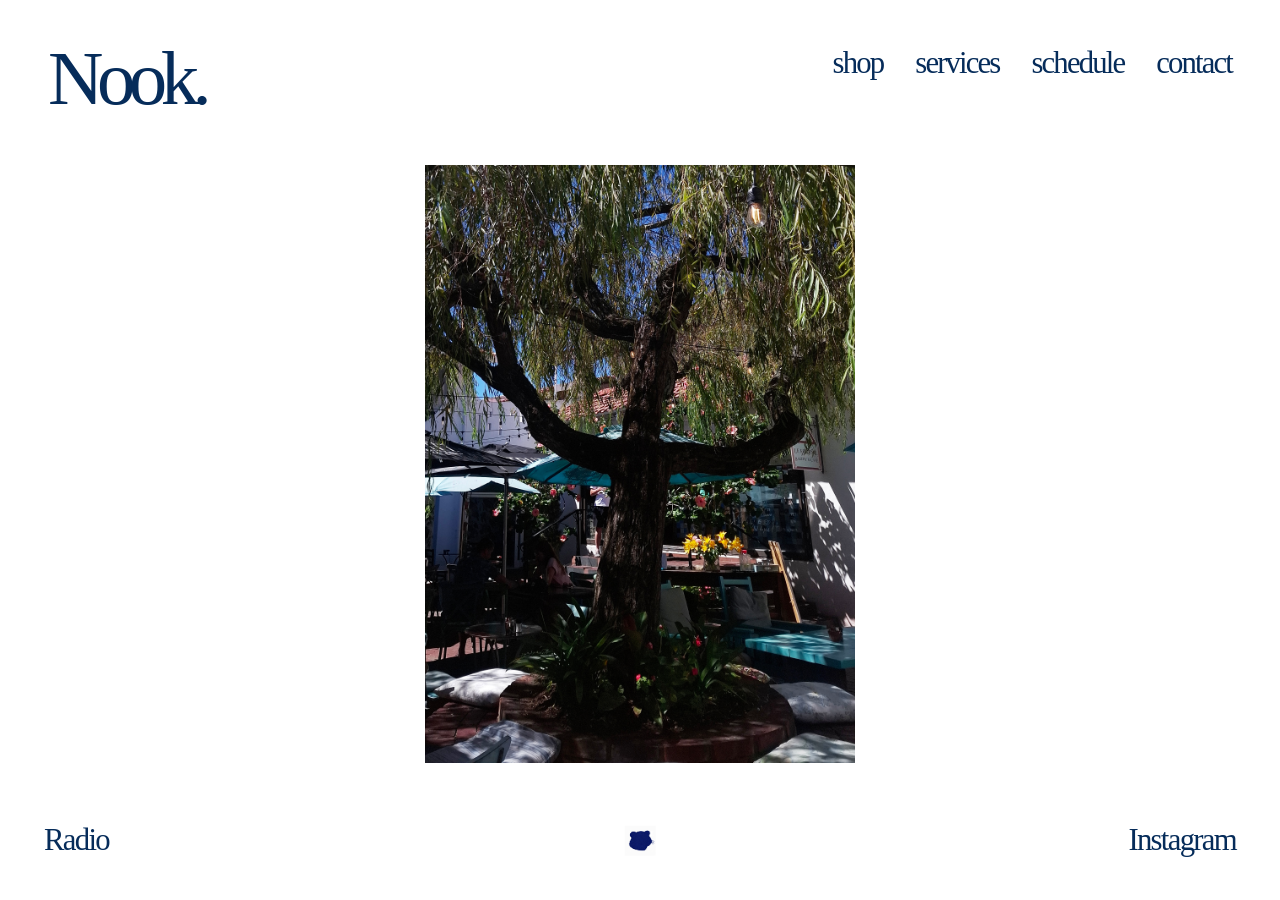
==== index.html @ ecacd4f0 "Bump CSS cache for mobile close icon" ====
<!doctype html><html lang="en"><head><meta charset="utf-8"><meta name="viewport" content="width=device-width, initial-scale=1"><title>Nook</title><link rel="stylesheet" href="nook.css?v=18"></head><body><main class="site-shell"><header class="site-header"><a class="brand" href="index.html">Nook.</a><nav class="top-menu"><a href="shop.html">shop</a><a href="services.html">services</a><a href="schedule.html">schedule</a><a href="contact.html">contact</a></nav><details class="mobile-nav"><summary><span></span><span></span></summary><div class="mobile-panel"><div><a href="shop.html">shop</a><a href="services.html">services</a><a href="schedule.html">schedule</a><a href="contact.html">contact</a></div></div></details></header><section class="hero"><div class="hero-frame"><img class="hero-photo" src="assets/nook-courtyard.jpeg" alt="Courtyard tree"></div></section><footer class="site-footer"><a href="#">Radio</a><a class="footer-logo-link" href="index.html" aria-label="Nook home"><img class="footer-logo" src="assets/logo.jpg" alt="Nook logo"></a><a href="#">Instagram</a></footer></main></body></html>
---- nook.css ----
:root{--blue:#062c5a;--paper:#fff}*{box-sizing:border-box}html,body{margin:0;width:100%;height:100%;overflow:hidden}body{font-family:Georgia,'Times New Roman',serif;background:var(--paper);color:var(--blue)}a{color:inherit;text-decoration:none}.site-shell{position:relative;width:100vw;height:100svh;background:#fff;overflow:hidden}.site-header{position:fixed;z-index:40;top:0;left:0;right:0;display:flex;justify-content:space-between;align-items:flex-start;padding:clamp(24px,4vw,48px)}.brand{font-size:clamp(48px,6vw,84px);line-height:.82;letter-spacing:-.085em;font-weight:400}.top-menu{display:flex;gap:clamp(22px,2.5vw,40px);font-size:clamp(24px,2.4vw,36px);line-height:1;letter-spacing:-.06em}.mobile-nav{display:none}.hero{position:absolute;inset:0;display:grid;place-items:center;padding:120px 24px 92px}.hero-frame{position:relative;z-index:1;width:min(42vw,430px);min-width:285px;aspect-ratio:.72}.hero-photo{width:100%;height:100%;object-fit:cover;display:block}.site-footer{position:fixed;z-index:40;left:0;right:0;bottom:0;display:flex;justify-content:space-between;align-items:center;padding:clamp(24px,4vw,44px);font-size:clamp(22px,2.4vw,34px);line-height:1;letter-spacing:-.055em}.footer-logo-link{position:absolute;left:50%;top:50%;transform:translate(-50%,-50%);display:block;line-height:0}.footer-logo{display:block;width:clamp(24px,2.4vw,36px);height:auto}.page-title{position:absolute;inset:0;display:grid;place-items:center;text-align:center}.page-title h1{margin:0;font-size:clamp(86px,18vw,260px);line-height:.82;letter-spacing:-.105em;font-weight:400}@media(max-width:760px){.site-header{padding:26px 28px}.brand{font-size:34px}.top-menu{display:none}.mobile-nav{display:block;position:fixed;z-index:70;top:28px;right:34px}.mobile-nav summary{list-style:none;width:28px;height:28px;cursor:pointer;position:relative;z-index:90}.mobile-nav[open] summary{position:fixed;top:28px;right:34px}.mobile-nav summary::-webkit-details-marker{display:none}.mobile-nav summary span{position:absolute;left:0;width:28px;height:1.5px;background:var(--blue);transform-origin:center;transition:transform .18s ease,top .18s ease}.mobile-nav summary span:first-child{top:9px}.mobile-nav summary span:last-child{top:18px}.mobile-nav[open] summary span:first-child{top:14px;transform:rotate(45deg)}.mobile-nav[open] summary span:last-child{top:14px;transform:rotate(-45deg)}.mobile-panel{position:fixed;z-index:60;inset:0;display:grid;place-items:center;background:#fff;text-align:center}.mobile-panel a{display:block;font-size:clamp(42px,11vw,68px);line-height:1.08;letter-spacing:-.075em;margin:.12em 0}.hero{padding:110px 20px 88px}.hero-frame{width:42vw;min-width:0;max-width:230px}.site-footer{padding:28px 30px;font-size:16px}.footer-logo{width:22px}}
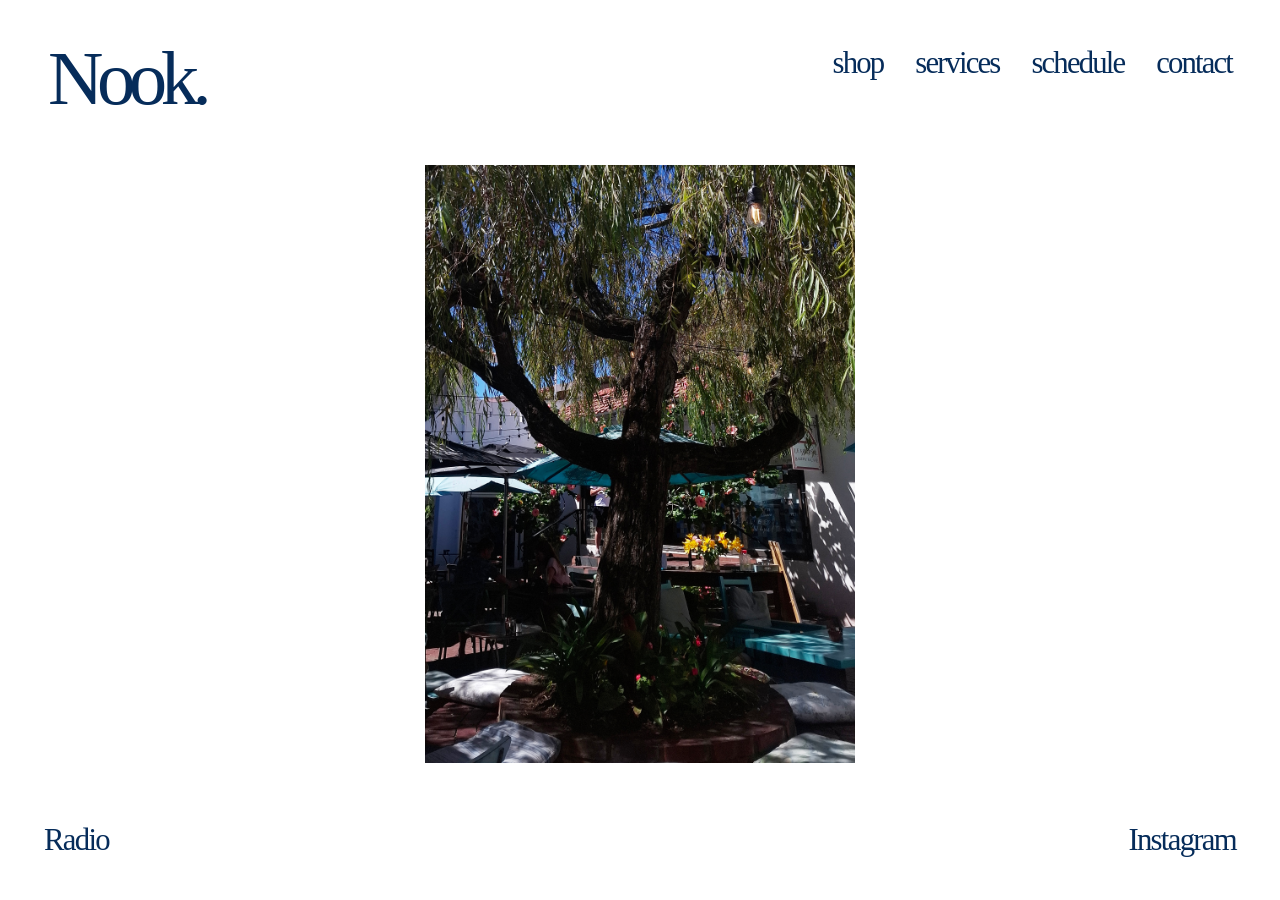
==== commit 86bf70d0: "Update mobile menu logo" ====
--- a/index.html
+++ b/index.html
@@ -1 +1 @@
-<!doctype html><html lang="en"><head><meta charset="utf-8"><meta name="viewport" content="width=device-width, initial-scale=1"><title>Nook</title><link rel="stylesheet" href="nook.css?v=18"></head><body><main class="site-shell"><header class="site-header"><a class="brand" href="index.html">Nook.</a><nav class="top-menu"><a href="shop.html">shop</a><a href="services.html">services</a><a href="schedule.html">schedule</a><a href="contact.html">contact</a></nav><details class="mobile-nav"><summary><span></span><span></span></summary><div class="mobile-panel"><div><a href="shop.html">shop</a><a href="services.html">services</a><a href="schedule.html">schedule</a><a href="contact.html">contact</a></div></div></details></header><section class="hero"><div class="hero-frame"><img class="hero-photo" src="assets/nook-courtyard.jpeg" alt="Courtyard tree"></div></section><footer class="site-footer"><a href="#">Radio</a><a class="footer-logo-link" href="index.html" aria-label="Nook home"><img class="footer-logo" src="assets/logo.jpg" alt="Nook logo"></a><a href="#">Instagram</a></footer></main></body></html>+<!doctype html><html lang="en"><head><meta charset="utf-8"><meta name="viewport" content="width=device-width, initial-scale=1"><title>Nook</title><link rel="stylesheet" href="nook.css?v=20"></head><body><main class="site-shell"><header class="site-header"><a class="brand" href="index.html">Nook.</a><nav class="top-menu"><a href="shop.html">shop</a><a href="services.html">services</a><a href="schedule.html">schedule</a><a href="contact.html">contact</a></nav><details class="mobile-nav"><summary><span></span><span></span></summary><div class="mobile-panel"><div><a href="shop.html">shop</a><a href="services.html">services</a><a href="schedule.html">schedule</a><a href="contact.html">contact</a><a class="mobile-menu-logo-link" href="index.html"><img class="mobile-menu-logo" src="assets/logo.jpg" alt="Nook logo"></a></div></div></details></header><section class="hero"><div class="hero-frame"><img class="hero-photo" src="assets/nook-courtyard.jpeg" alt="Courtyard tree"></div></section><footer class="site-footer"><a href="https://open.spotify.com/playlist/16JscrE5pxW6NPF13rbx9f">Radio</a><a href="https://www.instagram.com/nookplett">Instagram</a></footer></main></body></html>
--- a/nook.css
+++ b/nook.css
@@ -1 +1 @@
-:root{--blue:#062c5a;--paper:#fff}*{box-sizing:border-box}html,body{margin:0;width:100%;height:100%;overflow:hidden}body{font-family:Georgia,'Times New Roman',serif;background:var(--paper);color:var(--blue)}a{color:inherit;text-decoration:none}.site-shell{position:relative;width:100vw;height:100svh;background:#fff;overflow:hidden}.site-header{position:fixed;z-index:40;top:0;left:0;right:0;display:flex;justify-content:space-between;align-items:flex-start;padding:clamp(24px,4vw,48px)}.brand{font-size:clamp(48px,6vw,84px);line-height:.82;letter-spacing:-.085em;font-weight:400}.top-menu{display:flex;gap:clamp(22px,2.5vw,40px);font-size:clamp(24px,2.4vw,36px);line-height:1;letter-spacing:-.06em}.mobile-nav{display:none}.hero{position:absolute;inset:0;display:grid;place-items:center;padding:120px 24px 92px}.hero-frame{position:relative;z-index:1;width:min(42vw,430px);min-width:285px;aspect-ratio:.72}.hero-photo{width:100%;height:100%;object-fit:cover;display:block}.site-footer{position:fixed;z-index:40;left:0;right:0;bottom:0;display:flex;justify-content:space-between;align-items:center;padding:clamp(24px,4vw,44px);font-size:clamp(22px,2.4vw,34px);line-height:1;letter-spacing:-.055em}.footer-logo-link{position:absolute;left:50%;top:50%;transform:translate(-50%,-50%);display:block;line-height:0}.footer-logo{display:block;width:clamp(24px,2.4vw,36px);height:auto}.page-title{position:absolute;inset:0;display:grid;place-items:center;text-align:center}.page-title h1{margin:0;font-size:clamp(86px,18vw,260px);line-height:.82;letter-spacing:-.105em;font-weight:400}@media(max-width:760px){.site-header{padding:26px 28px}.brand{font-size:34px}.top-menu{display:none}.mobile-nav{display:block;position:fixed;z-index:70;top:28px;right:34px}.mobile-nav summary{list-style:none;width:28px;height:28px;cursor:pointer;position:relative;z-index:90}.mobile-nav[open] summary{position:fixed;top:28px;right:34px}.mobile-nav summary::-webkit-details-marker{display:none}.mobile-nav summary span{position:absolute;left:0;width:28px;height:1.5px;background:var(--blue);transform-origin:center;transition:transform .18s ease,top .18s ease}.mobile-nav summary span:first-child{top:9px}.mobile-nav summary span:last-child{top:18px}.mobile-nav[open] summary span:first-child{top:14px;transform:rotate(45deg)}.mobile-nav[open] summary span:last-child{top:14px;transform:rotate(-45deg)}.mobile-panel{position:fixed;z-index:60;inset:0;display:grid;place-items:center;background:#fff;text-align:center}.mobile-panel a{display:block;font-size:clamp(42px,11vw,68px);line-height:1.08;letter-spacing:-.075em;margin:.12em 0}.hero{padding:110px 20px 88px}.hero-frame{width:42vw;min-width:0;max-width:230px}.site-footer{padding:28px 30px;font-size:16px}.footer-logo{width:22px}}+:root{--blue:#062c5a;--paper:#fff}*{box-sizing:border-box}html,body{margin:0;width:100%;height:100%;overflow:hidden}body{font-family:Georgia,'Times New Roman',serif;background:var(--paper);color:var(--blue)}a{color:inherit;text-decoration:none}.site-shell{position:relative;width:100vw;height:100svh;background:#fff;overflow:hidden}.site-header{position:fixed;z-index:40;top:0;left:0;right:0;display:flex;justify-content:space-between;align-items:flex-start;padding:clamp(24px,4vw,48px)}.brand{font-size:clamp(48px,6vw,84px);line-height:.82;letter-spacing:-.085em;font-weight:400}.top-menu{display:flex;gap:clamp(22px,2.5vw,40px);font-size:clamp(24px,2.4vw,36px);line-height:1;letter-spacing:-.06em}.mobile-nav{display:none}.hero{position:absolute;inset:0;display:grid;place-items:center;padding:120px 24px 92px}.hero-frame{position:relative;z-index:1;width:min(42vw,430px);min-width:285px;aspect-ratio:.72}.hero-photo{width:100%;height:100%;object-fit:cover;display:block}.site-footer{position:fixed;z-index:40;left:0;right:0;bottom:0;display:flex;justify-content:space-between;align-items:center;padding:clamp(24px,4vw,44px);font-size:clamp(22px,2.4vw,34px);line-height:1;letter-spacing:-.055em}.page-title{position:absolute;inset:0;display:grid;place-items:center;text-align:center}.page-title h1{margin:0;font-size:clamp(86px,18vw,260px);line-height:.82;letter-spacing:-.105em;font-weight:400}@media(max-width:760px){.site-header{padding:28px 30px}.brand{font-size:34px}.top-menu{display:none}.mobile-nav{display:block;position:fixed;z-index:70;top:28px;right:30px}.mobile-nav summary{list-style:none;width:28px;height:28px;cursor:pointer;position:relative;z-index:90}.mobile-nav[open] summary{position:fixed;top:28px;right:30px}.mobile-nav summary::-webkit-details-marker{display:none}.mobile-nav summary span{position:absolute;left:0;width:28px;height:1.5px;background:var(--blue);transform-origin:center;transition:transform .18s ease,top .18s ease}.mobile-nav summary span:first-child{top:9px}.mobile-nav summary span:last-child{top:18px}.mobile-nav[open] summary span:first-child{top:14px;transform:rotate(45deg)}.mobile-nav[open] summary span:last-child{top:14px;transform:rotate(-45deg)}.mobile-panel{position:fixed;z-index:60;inset:0;display:grid;place-items:center;background:#fff;text-align:center}.mobile-panel a{display:block;font-size:clamp(42px,11vw,68px);line-height:1.08;letter-spacing:-.075em;margin:.12em 0}.mobile-panel .mobile-menu-logo-link{display:inline-block;font-size:0;line-height:0;letter-spacing:0;margin:30px 0 0}.mobile-menu-logo{display:block;width:26px;height:auto}.hero{padding:110px 20px 88px}.hero-frame{width:42vw;min-width:0;max-width:230px}.site-footer{padding:28px 30px;font-size:16px}}
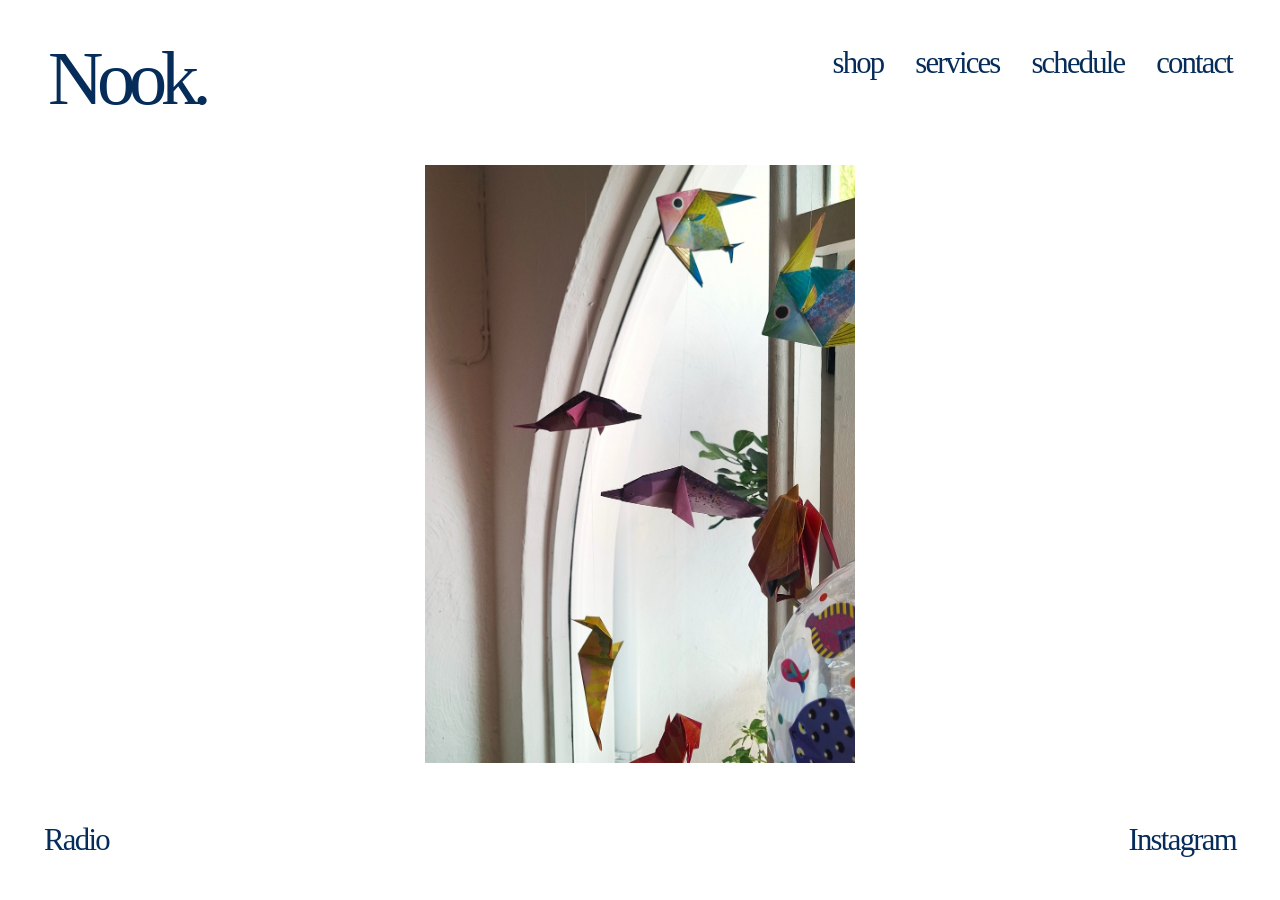
==== commit 6d9ea28a: "Cycle landing hero images" ====
--- a/index.html
+++ b/index.html
@@ -1 +1 @@
-<!doctype html><html lang="en"><head><meta charset="utf-8"><meta name="viewport" content="width=device-width, initial-scale=1"><title>Nook</title><link rel="stylesheet" href="nook.css?v=20"></head><body><main class="site-shell"><header class="site-header"><a class="brand" href="index.html">Nook.</a><nav class="top-menu"><a href="shop.html">shop</a><a href="services.html">services</a><a href="schedule.html">schedule</a><a href="contact.html">contact</a></nav><details class="mobile-nav"><summary><span></span><span></span></summary><div class="mobile-panel"><div><a href="shop.html">shop</a><a href="services.html">services</a><a href="schedule.html">schedule</a><a href="contact.html">contact</a><a class="mobile-menu-logo-link" href="index.html"><img class="mobile-menu-logo" src="assets/logo.jpg" alt="Nook logo"></a></div></div></details></header><section class="hero"><div class="hero-frame"><img class="hero-photo" src="assets/nook-courtyard.jpeg" alt="Courtyard tree"></div></section><footer class="site-footer"><a href="https://open.spotify.com/playlist/16JscrE5pxW6NPF13rbx9f">Radio</a><a href="https://www.instagram.com/nookplett">Instagram</a></footer></main></body></html>+<!doctype html><html lang="en"><head><meta charset="utf-8"><meta name="viewport" content="width=device-width, initial-scale=1"><title>Nook</title><link rel="stylesheet" href="nook.css?v=20"></head><body><main class="site-shell"><header class="site-header"><a class="brand" href="index.html">Nook.</a><nav class="top-menu"><a href="shop.html">shop</a><a href="services.html">services</a><a href="schedule.html">schedule</a><a href="contact.html">contact</a></nav><details class="mobile-nav"><summary><span></span><span></span></summary><div class="mobile-panel"><div><a href="shop.html">shop</a><a href="services.html">services</a><a href="schedule.html">schedule</a><a href="contact.html">contact</a><a class="mobile-menu-logo-link" href="index.html"><img class="mobile-menu-logo" src="assets/logo.jpg" alt="Nook logo"></a></div></div></details></header><section class="hero"><div class="hero-frame"><img id="hero-photo" class="hero-photo" src="assets/Hero-1.jpeg" alt="Nook courtyard"></div></section><footer class="site-footer"><a href="https://open.spotify.com/playlist/16JscrE5pxW6NPF13rbx9f">Radio</a><a href="https://www.instagram.com/nookplett">Instagram</a></footer></main><script>const heroImages=['assets/Hero-1.jpeg','assets/Hero-2.jpeg','assets/Hero-3.jpeg','assets/Hero-4.jpeg','assets/Hero-5.jpeg','assets/Hero-6.jpeg'];heroImages.forEach(src=>{const img=new Image();img.src=src;});let heroIndex=0;const heroPhoto=document.getElementById('hero-photo');setInterval(()=>{heroIndex=(heroIndex+1)%heroImages.length;heroPhoto.src=heroImages[heroIndex];},800);</script></body></html>
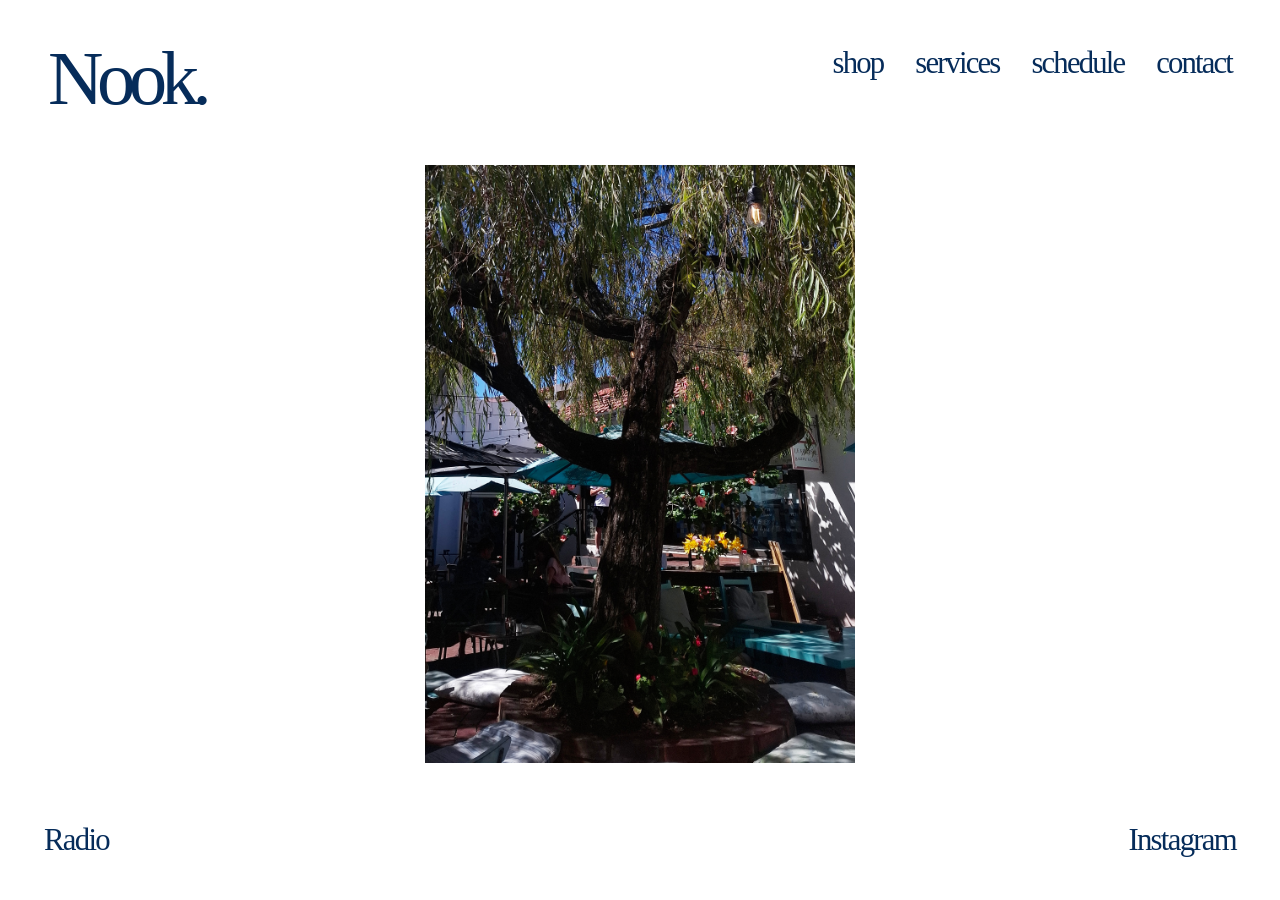
==== commit 78005885: "Slow hero image cycle to 1.5 seconds" ====
--- a/index.html
+++ b/index.html
@@ -1 +1 @@
-<!doctype html><html lang="en"><head><meta charset="utf-8"><meta name="viewport" content="width=device-width, initial-scale=1"><title>Nook</title><link rel="stylesheet" href="nook.css?v=20"></head><body><main class="site-shell"><header class="site-header"><a class="brand" href="index.html">Nook.</a><nav class="top-menu"><a href="shop.html">shop</a><a href="services.html">services</a><a href="schedule.html">schedule</a><a href="contact.html">contact</a></nav><details class="mobile-nav"><summary><span></span><span></span></summary><div class="mobile-panel"><div><a href="shop.html">shop</a><a href="services.html">services</a><a href="schedule.html">schedule</a><a href="contact.html">contact</a><a class="mobile-menu-logo-link" href="index.html"><img class="mobile-menu-logo" src="assets/logo.jpg" alt="Nook logo"></a></div></div></details></header><section class="hero"><div class="hero-frame"><img id="hero-photo" class="hero-photo" src="assets/Hero-1.jpeg" alt="Nook courtyard"></div></section><footer class="site-footer"><a href="https://open.spotify.com/playlist/16JscrE5pxW6NPF13rbx9f">Radio</a><a href="https://www.instagram.com/nookplett">Instagram</a></footer></main><script>const heroImages=['assets/Hero-1.jpeg','assets/Hero-2.jpeg','assets/Hero-3.jpeg','assets/Hero-4.jpeg','assets/Hero-5.jpeg','assets/Hero-6.jpeg'];heroImages.forEach(src=>{const img=new Image();img.src=src;});let heroIndex=0;const heroPhoto=document.getElementById('hero-photo');setInterval(()=>{heroIndex=(heroIndex+1)%heroImages.length;heroPhoto.src=heroImages[heroIndex];},800);</script></body></html>+<!doctype html><html lang="en"><head><meta charset="utf-8"><meta name="viewport" content="width=device-width, initial-scale=1"><title>Nook</title><link rel="stylesheet" href="nook.css?v=20"></head><body><main class="site-shell"><header class="site-header"><a class="brand" href="index.html">Nook.</a><nav class="top-menu"><a href="shop.html">shop</a><a href="services.html">services</a><a href="schedule.html">schedule</a><a href="contact.html">contact</a></nav><details class="mobile-nav"><summary><span></span><span></span></summary><div class="mobile-panel"><div><a href="shop.html">shop</a><a href="services.html">services</a><a href="schedule.html">schedule</a><a href="contact.html">contact</a><a class="mobile-menu-logo-link" href="index.html"><img class="mobile-menu-logo" src="assets/logo.jpg" alt="Nook logo"></a></div></div></details></header><section class="hero"><div class="hero-frame"><img id="hero-photo" class="hero-photo" src="assets/Hero-1.jpeg" alt="Nook courtyard"></div></section><footer class="site-footer"><a href="https://open.spotify.com/playlist/16JscrE5pxW6NPF13rbx9f">Radio</a><a href="https://www.instagram.com/nookplett">Instagram</a></footer></main><script>const heroImages=['assets/Hero-1.jpeg','assets/Hero-2.jpeg','assets/Hero-3.jpeg','assets/Hero-4.jpeg','assets/Hero-5.jpeg','assets/Hero-6.jpeg'];heroImages.forEach(src=>{const img=new Image();img.src=src;});let heroIndex=0;const heroPhoto=document.getElementById('hero-photo');setInterval(()=>{heroIndex=(heroIndex+1)%heroImages.length;heroPhoto.src=heroImages[heroIndex];},1500);</script></body></html>
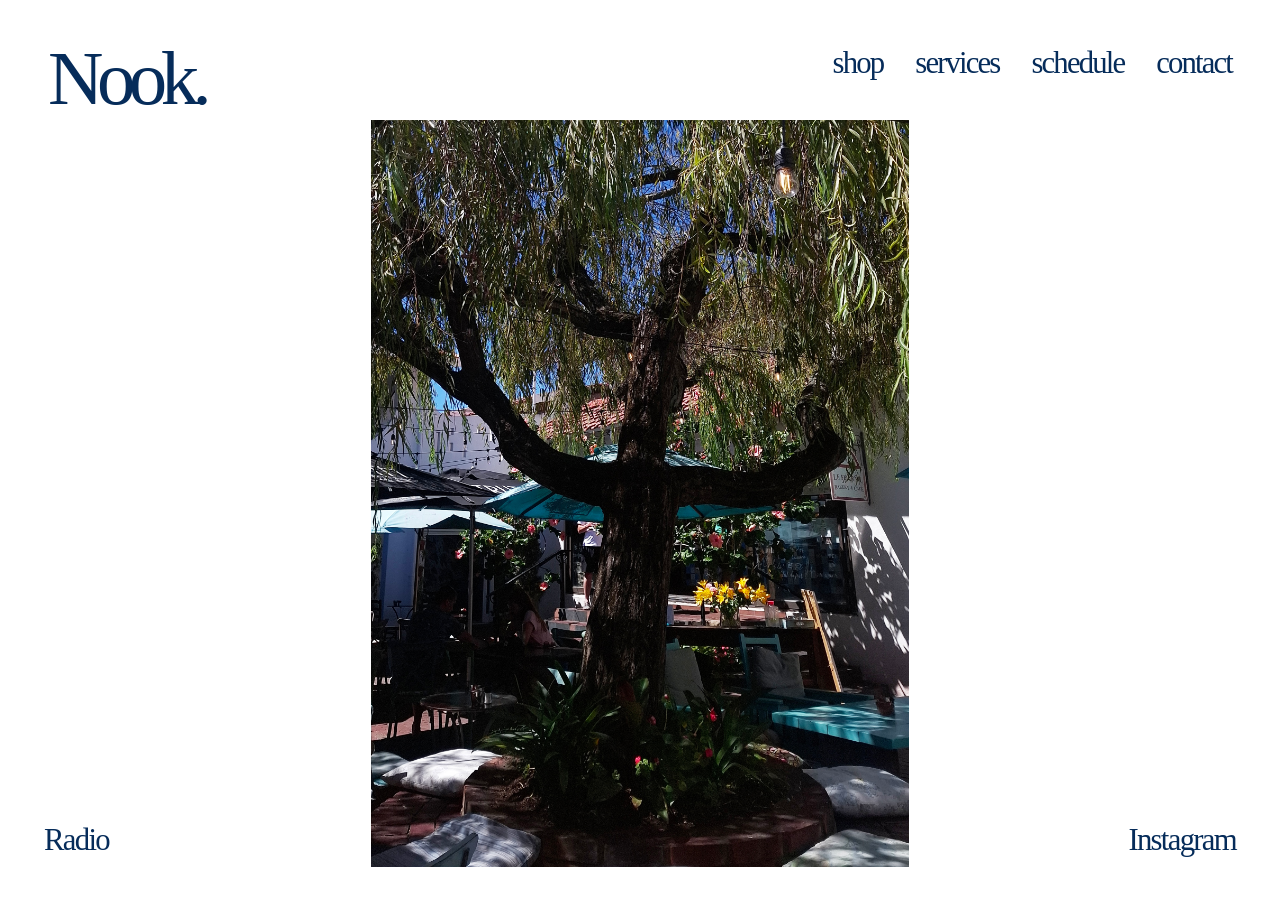
==== commit 75e8017a: "Bump CSS cache for larger hero image" ====
--- a/index.html
+++ b/index.html
@@ -1 +1 @@
-<!doctype html><html lang="en"><head><meta charset="utf-8"><meta name="viewport" content="width=device-width, initial-scale=1"><title>Nook</title><link rel="stylesheet" href="nook.css?v=20"></head><body><main class="site-shell"><header class="site-header"><a class="brand" href="index.html">Nook.</a><nav class="top-menu"><a href="shop.html">shop</a><a href="services.html">services</a><a href="schedule.html">schedule</a><a href="contact.html">contact</a></nav><details class="mobile-nav"><summary><span></span><span></span></summary><div class="mobile-panel"><div><a href="shop.html">shop</a><a href="services.html">services</a><a href="schedule.html">schedule</a><a href="contact.html">contact</a><a class="mobile-menu-logo-link" href="index.html"><img class="mobile-menu-logo" src="assets/logo.jpg" alt="Nook logo"></a></div></div></details></header><section class="hero"><div class="hero-frame"><img id="hero-photo" class="hero-photo" src="assets/Hero-1.jpeg" alt="Nook courtyard"></div></section><footer class="site-footer"><a href="https://open.spotify.com/playlist/16JscrE5pxW6NPF13rbx9f">Radio</a><a href="https://www.instagram.com/nookplett">Instagram</a></footer></main><script>const heroImages=['assets/Hero-1.jpeg','assets/Hero-2.jpeg','assets/Hero-3.jpeg','assets/Hero-4.jpeg','assets/Hero-5.jpeg','assets/Hero-6.jpeg'];heroImages.forEach(src=>{const img=new Image();img.src=src;});let heroIndex=0;const heroPhoto=document.getElementById('hero-photo');setInterval(()=>{heroIndex=(heroIndex+1)%heroImages.length;heroPhoto.src=heroImages[heroIndex];},1500);</script></body></html>+<!doctype html><html lang="en"><head><meta charset="utf-8"><meta name="viewport" content="width=device-width, initial-scale=1"><title>Nook</title><link rel="stylesheet" href="nook.css?v=21"></head><body><main class="site-shell"><header class="site-header"><a class="brand" href="index.html">Nook.</a><nav class="top-menu"><a href="shop.html">shop</a><a href="services.html">services</a><a href="schedule.html">schedule</a><a href="contact.html">contact</a></nav><details class="mobile-nav"><summary><span></span><span></span></summary><div class="mobile-panel"><div><a href="shop.html">shop</a><a href="services.html">services</a><a href="schedule.html">schedule</a><a href="contact.html">contact</a><a class="mobile-menu-logo-link" href="index.html"><img class="mobile-menu-logo" src="assets/logo.jpg" alt="Nook logo"></a></div></div></details></header><section class="hero"><div class="hero-frame"><img id="hero-photo" class="hero-photo" src="assets/Hero-1.jpeg" alt="Nook courtyard"></div></section><footer class="site-footer"><a href="https://open.spotify.com/playlist/16JscrE5pxW6NPF13rbx9f">Radio</a><a href="https://www.instagram.com/nookplett">Instagram</a></footer></main><script>const heroImages=['assets/Hero-1.jpeg','assets/Hero-2.jpeg','assets/Hero-3.jpeg','assets/Hero-4.jpeg','assets/Hero-5.jpeg','assets/Hero-6.jpeg'];heroImages.forEach(src=>{const img=new Image();img.src=src;});let heroIndex=0;const heroPhoto=document.getElementById('hero-photo');setInterval(()=>{heroIndex=(heroIndex+1)%heroImages.length;heroPhoto.src=heroImages[heroIndex];},3000);</script></body></html>
--- a/nook.css
+++ b/nook.css
@@ -1 +1 @@
-:root{--blue:#062c5a;--paper:#fff}*{box-sizing:border-box}html,body{margin:0;width:100%;height:100%;overflow:hidden}body{font-family:Georgia,'Times New Roman',serif;background:var(--paper);color:var(--blue)}a{color:inherit;text-decoration:none}.site-shell{position:relative;width:100vw;height:100svh;background:#fff;overflow:hidden}.site-header{position:fixed;z-index:40;top:0;left:0;right:0;display:flex;justify-content:space-between;align-items:flex-start;padding:clamp(24px,4vw,48px)}.brand{font-size:clamp(48px,6vw,84px);line-height:.82;letter-spacing:-.085em;font-weight:400}.top-menu{display:flex;gap:clamp(22px,2.5vw,40px);font-size:clamp(24px,2.4vw,36px);line-height:1;letter-spacing:-.06em}.mobile-nav{display:none}.hero{position:absolute;inset:0;display:grid;place-items:center;padding:120px 24px 92px}.hero-frame{position:relative;z-index:1;width:min(42vw,430px);min-width:285px;aspect-ratio:.72}.hero-photo{width:100%;height:100%;object-fit:cover;display:block}.site-footer{position:fixed;z-index:40;left:0;right:0;bottom:0;display:flex;justify-content:space-between;align-items:center;padding:clamp(24px,4vw,44px);font-size:clamp(22px,2.4vw,34px);line-height:1;letter-spacing:-.055em}.page-title{position:absolute;inset:0;display:grid;place-items:center;text-align:center}.page-title h1{margin:0;font-size:clamp(86px,18vw,260px);line-height:.82;letter-spacing:-.105em;font-weight:400}@media(max-width:760px){.site-header{padding:28px 30px}.brand{font-size:34px}.top-menu{display:none}.mobile-nav{display:block;position:fixed;z-index:70;top:28px;right:30px}.mobile-nav summary{list-style:none;width:28px;height:28px;cursor:pointer;position:relative;z-index:90}.mobile-nav[open] summary{position:fixed;top:28px;right:30px}.mobile-nav summary::-webkit-details-marker{display:none}.mobile-nav summary span{position:absolute;left:0;width:28px;height:1.5px;background:var(--blue);transform-origin:center;transition:transform .18s ease,top .18s ease}.mobile-nav summary span:first-child{top:9px}.mobile-nav summary span:last-child{top:18px}.mobile-nav[open] summary span:first-child{top:14px;transform:rotate(45deg)}.mobile-nav[open] summary span:last-child{top:14px;transform:rotate(-45deg)}.mobile-panel{position:fixed;z-index:60;inset:0;display:grid;place-items:center;background:#fff;text-align:center}.mobile-panel a{display:block;font-size:clamp(42px,11vw,68px);line-height:1.08;letter-spacing:-.075em;margin:.12em 0}.mobile-panel .mobile-menu-logo-link{display:inline-block;font-size:0;line-height:0;letter-spacing:0;margin:30px 0 0}.mobile-menu-logo{display:block;width:26px;height:auto}.hero{padding:110px 20px 88px}.hero-frame{width:42vw;min-width:0;max-width:230px}.site-footer{padding:28px 30px;font-size:16px}}+:root{--blue:#062c5a;--paper:#fff}*{box-sizing:border-box}html,body{margin:0;width:100%;height:100%;overflow:hidden}body{font-family:Georgia,'Times New Roman',serif;background:var(--paper);color:var(--blue)}a{color:inherit;text-decoration:none}.site-shell{position:relative;width:100vw;height:100svh;background:#fff;overflow:hidden}.site-header{position:fixed;z-index:40;top:0;left:0;right:0;display:flex;justify-content:space-between;align-items:flex-start;padding:clamp(24px,4vw,48px)}.brand{font-size:clamp(48px,6vw,84px);line-height:.82;letter-spacing:-.085em;font-weight:400}.top-menu{display:flex;gap:clamp(22px,2.5vw,40px);font-size:clamp(24px,2.4vw,36px);line-height:1;letter-spacing:-.06em}.mobile-nav{display:none}.hero{position:absolute;inset:0;display:grid;place-items:center;padding:120px 24px 92px}.hero-frame{position:relative;z-index:1;width:min(52.5vw,538px);min-width:356px;aspect-ratio:.72}.hero-photo{width:100%;height:100%;object-fit:cover;display:block}.site-footer{position:fixed;z-index:40;left:0;right:0;bottom:0;display:flex;justify-content:space-between;align-items:center;padding:clamp(24px,4vw,44px);font-size:clamp(22px,2.4vw,34px);line-height:1;letter-spacing:-.055em}.page-title{position:absolute;inset:0;display:grid;place-items:center;text-align:center}.page-title h1{margin:0;font-size:clamp(86px,18vw,260px);line-height:.82;letter-spacing:-.105em;font-weight:400}@media(max-width:760px){.site-header{padding:28px 30px}.brand{font-size:34px}.top-menu{display:none}.mobile-nav{display:block;position:fixed;z-index:70;top:28px;right:30px}.mobile-nav summary{list-style:none;width:28px;height:28px;cursor:pointer;position:relative;z-index:90}.mobile-nav[open] summary{position:fixed;top:28px;right:30px}.mobile-nav summary::-webkit-details-marker{display:none}.mobile-nav summary span{position:absolute;left:0;width:28px;height:1.5px;background:var(--blue);transform-origin:center;transition:transform .18s ease,top .18s ease}.mobile-nav summary span:first-child{top:9px}.mobile-nav summary span:last-child{top:18px}.mobile-nav[open] summary span:first-child{top:14px;transform:rotate(45deg)}.mobile-nav[open] summary span:last-child{top:14px;transform:rotate(-45deg)}.mobile-panel{position:fixed;z-index:60;inset:0;display:grid;place-items:center;background:#fff;text-align:center}.mobile-panel a{display:block;font-size:clamp(42px,11vw,68px);line-height:1.08;letter-spacing:-.075em;margin:.12em 0}.mobile-panel .mobile-menu-logo-link{display:inline-block;font-size:0;line-height:0;letter-spacing:0;margin:30px 0 0}.mobile-menu-logo{display:block;width:26px;height:auto}.hero{padding:110px 20px 88px}.hero-frame{width:52.5vw;min-width:0;max-width:288px}.site-footer{padding:28px 30px;font-size:16px}}
